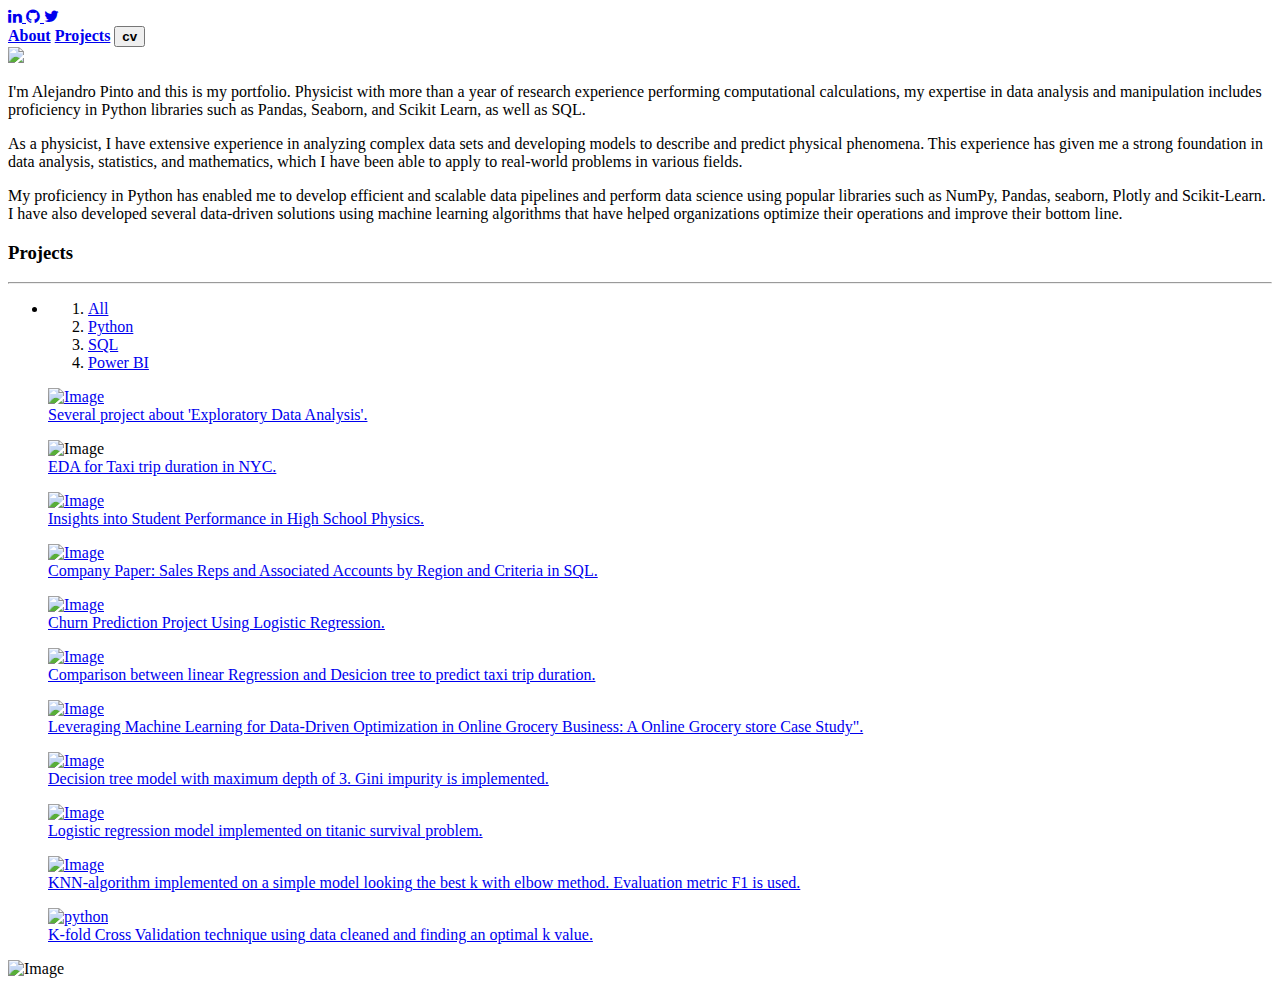
==== index.html @ 1ecbec66 "SQL project added" ====
<!DOCTYPE html>
<html>
<head>
	<title>Alejandro Pinto</title>
	<!-- css files -->
	<link rel="stylesheet" href="https://maxcdn.bootstrapcdn.com/font-awesome/4.6.3/css/font-awesome.min.css">
	<link rel="stylesheet" type="text/css" href="https://cdnjs.cloudflare.com/ajax/libs/bulma/0.3.1/css/bulma.min.css">
	<link rel="stylesheet" tybpe="text/css" href="assets/css/styles.css">

	<link rel="icon" type="image/x-icon" href="https://i.ibb.co/0nHTTFb/image103.png">
	<meta name="author" content="ALejandro Pinto">
	<meta name="viewport" content="width=device-width, initial-scale=1.0"/>

	<!-- Bootstrap -->
	<!-- <link rel="stylesheet" type="text/css"  href="assets/css/bootstrap.css"> -->
	<!-- <script type="text/javascript" src="js/modernizr.custom.js"></script> -->
</head>
	<body>
		<!-- Navbar -->
		<nav class="nav container void-background">
			<!-- This "nav-menu" is hidden on mobile -->
			<!-- Add the modifier "is-active" to display it on mobile -->
			<div class="nav-left">
				<a href="https://www.linkedin.com/in/alejandro-pinto-07a90417a/	" class="nav-item">
					<span class="icon">
						<i class="fa fa-linkedin"></i>
					</span>
				</a>
				<a href="https://github.com/AlejandroPinto5" class="nav-item">
					<span class="icon">
						<i class="fa fa-github"></i>
					</span>
				</a>
				<a href="https://twitter.com/Alejo_Pintirris" class="nav-item">
					<span class="icon">
						<i class="fa fa-twitter"></i>
					</span>
				</a>
			</div>

			<div class="nav-right nav-menu">
				<a class="nav-item" href="#about"><b>About</b></a>
				<a class="nav-item" href="#projects"><b>Projects</b></a>
					<a class="nav-item" href="cv_AP.pdf" target="_blank" download>
						<button class="download-button"><b>cv</b></button></a>
			</div>

			<!-- This "nav-toggle" hamburger menu is only visible on mobile -->
			<!-- You need JavaScript to toggle the "is-active" class on "nav-menu" -->
			<span class="nav-toggle">
				<span></span>
				<span></span>
				<span></span>
			</span>
		</nav>

		<!-- About Me -->
		<section id="about" class="section section-1">
			<!-- <div class="container"></br> -->
				<!-- <p class="intro">
								Welcome	</p>
			</div> -->
			<div class="container has-text-centered">
				<!-- Source: https://flic.kr/p/pAZBNK -->
				<img class="avatar" src="https://i.ibb.co/m0cLrhd/both-data.png">
			</div>
				<div class="cv">
				<p>I'm Alejandro Pinto and this is my portfolio. Physicist with more than a year of research experience performing
					computational calculations,  my expertise in data analysis and manipulation includes proficiency in Python libraries such as Pandas, Seaborn, and Scikit Learn, as well as SQL.
					<p> As a physicist, I have extensive experience in analyzing complex data sets and developing models to describe and predict physical phenomena. This experience has given me a strong foundation in data analysis, statistics, and mathematics, which I have been able to apply to real-world problems in various fields.</p>

					<p>My proficiency in Python has enabled me to develop efficient and scalable data pipelines and perform data science using popular libraries such as NumPy, Pandas, seaborn, Plotly and Scikit-Learn. I have also developed several data-driven solutions using machine learning algorithms that have helped organizations optimize their operations and improve their bottom line.</p>
<!-- <p> I have more than a year of experience in the area of teaching university
students and secondary education in the teaching of physics, maths and
programming.</p> -->
</div>
		</section>

		<!-- Projects -->
		<section  id="projects" class="section section-2">
			<div class="container">
				<div class="has-text-centered">
					<h3 class="title is-3"><b>Projects</b></h3>
					<hr>
				</div>
				<div id="myBtnContainer" class="categories python">
		      <ul class="cat">
		        <li>
		          <ol class="type">
		            <li><a href="#" class="btn" onclick="filterSelection('all')" class="active">All</a></li>
		            <li><a href="#" class="btn" onclick="filterSelection('python')" data-filter=".python">Python</a></li>
		            <li><a href="#" class="btn" data-filter=".sql">SQL</a></li>
		            <li><a href="#" class="btn" data-filter=".bi">Power BI</a></li>
		          </ol>
		        </li>
		      </ul>
		    </div>

				<div class="project portfolio-items">
						<!-- Project EDA -->
						<div class="portfolio-items box project-text jello-horizontal python">
							<article>
								<div>	<a href="projects/eda.html">
									<figure class="image project-figure">
										<img src="https://i.ibb.co/vJtTSFV/quatum.jpg" alt="Image" class="img-responsive" >
								<figcaption class="img-responsive" >	Several project about 'Exploratory Data Analysis'.</figcaption></a>
									</figure>
								</div>
							</article>
						</div>
					<!-- Project Netflix -->
					<div class="column">
						<div class="box project-text jello-horizontal">
							<article>
								<div>
									<figure class="image project-figure">
										<img src="https://i.ibb.co/41RzPH3/Screenshot-from-2023-05-07-09-58-36.png" alt="Image" class="img-responsive" >
									<a href="projects/taxi-proj.html"><figcaption >	EDA for Taxi trip duration in NYC.</figcaption></a>
									</figure>
								</div>
							</article>
						</div>
					</div>
					<!-- Project 2 -->
						<div class="box project-text jello-horizontal">
							<article>
								<div> <a href="projects/eucaristicschool.html">
									<figure class="image project-figure">
										<img src="https://i.ibb.co/ZT7ttQV/download.png" alt="Image" class="img-responsive" >
									<figcaption >	Insights into Student Performance in High School Physics. </figcaption></a>
									</figure>
								</div>
							</article>
						</div>
						<!-- Project sql pruche and poesy -->
							<div class="box project-text jello-horizontal">
								<article>
									<div> <a href="https://github.com/AlejandroPinto5/sql-for-data-science/blob/main/projects/company-paper.sql">
										<figure class="image project-figure">
											<img src="https://i.ibb.co/56QxMmS/Screenshot-from-2023-05-10-11-03-42.png" alt="Image" class="img-responsive" >
										<figcaption >	Company Paper: Sales Reps and Associated Accounts by Region and Criteria in SQL. </figcaption></a>
										</figure>
									</div>
								</article>
							</div>
					<!-- Project Churn -->
						<div class="box project-text jello-horizontal">
							<article>
								<div> <a href="projects/churn-pred-proj.html">
									<figure class="image project-figure">
										<img src="https://i.ibb.co/sq9ckQS/Screenshot-from-2023-04-25-10-39-29.png" alt="Image" class="img-responsive" >
									<figcaption >	Churn Prediction Project Using Logistic Regression. </figcaption></a>
									</figure>
								</div>
							</article>
						</div>
					<!-- project linear regression -->
					<!-- <div class="box project-text jello-horizontal">
						<article>
							<div><a href="https://github.com/AlejandroPinto5/linear-models/blob/main/linear_regressaion.ipynb">
								<figure class="image project-figure">
									<img src="https://i.ibb.co/BcjcQ60/Screenshot-from-2023-04-18-10-16-02.png" alt="Image" class="img-responsive" >
								<figcaption >
										Linear regression model.</figcaption></a>
								</figure>
							</div>
						</article>
					</div> -->
						<!-- project predicting taxi trip Ç -->
						<div class="box project-text jello-horizontal sql">
							<article>
					<div><a href="https://github.com/AlejandroPinto5/EDA-projects/blob/main/NYC-taxi-project/Pred_taxi_project.ipynb">
						<figure class="image project-figure">
							<img src="https://i.ibb.co/h8NbfCP/Screenshot-from-2023-05-08-13-10-20.png" alt="Image" class="img-responsive" >
						<figcaption >
							Comparison between linear Regression and Desicion tree to predict taxi trip duration.</figcaption></a>
						</figure>
					</div>
				</article>
			</div>
				<!-- project ab testing and kpi -->
				<div class="box project-text jello-horizontal sql">
					<article>
						<div><a href="projects/case-study.html">
							<figure class="image project-figure">
								<img src="https://i.ibb.co/MVjG1WF/images-1.jpg" alt="Image" class="img-responsive" >
							<figcaption >
									Leveraging Machine Learning for Data-Driven Optimization in Online Grocery Business: A Online Grocery store Case Study".</figcaption></a>
							</figure>
						</div>
					</article>
				</div>
			<!-- project decision tree implementation -->
			<div class="box project-text jello-horizontal sql">
				<article>
					<div><a href="https://github.com/AlejandroPinto5/Decision-Tree/blob/main/Desicion_Tree_Implementation.ipynb">
						<figure class="image project-figure">
							<img src="https://i.ibb.co/2FWF6MV/Screenshot-from-2023-04-28-10-51-13.png" alt="Image" class="img-responsive" >
						<figcaption >
								Decision tree model with maximum depth of 3. Gini impurity is implemented.
						</figcaption></a>
						</figure>
					</div>
				</article>

		</div>
				<!-- project linear regression -->
				<div class="box project-text jello-horizontal">
					<article>
						<div><a href="https://github.com/AlejandroPinto5/linear-models/blob/main/logistic_regression.ipynb">
							<figure class="image project-figure">
								<img src="https://i.ibb.co/9ckvnPY/Screenshot-from-2023-04-18-11-15-37.png" alt="Image" class="img-responsive" >
							<figcaption >
									Logistic regression model implemented on titanic survival problem.</figcaption></a>
							</figure>
						</div>
					</article>
				</div>
						<!-- project knn -->
						<div class="box project-text jello-horizontal">
							<article>
								<div><a href="https://github.com/AlejandroPinto5/KNN-algorithm">
									<figure class="image project-figure">
										<img src="https://i.ibb.co/VwG8PFb/Screenshot-from-2023-03-22-11-23-01.png" alt="Image" class="img-responsive" >
									<figcaption >KNN-algorithm implemented on a simple model looking the best k with elbow method. Evaluation metric F1 is used.</figcaption></a>
									</figure>
								</div>
							</article>
						</div>

					<!-- project k-fold technique -->
					<div class="box project-text jello-horizontal">
						<div class="hover-bg"> <a href="projects/eda.html">
						<article>
							<div><a href="https://github.com/AlejandroPinto5/K-fold-Cross-Validation">
								<figure class="image project-figure">
									<img src="https://i.ibb.co/M2bHnqB/Screenshot-from-2023-04-04-18-59-25.png" alt="python" class="img-responsive" >
								<figcaption >
K-fold Cross Validation technique using data cleaned and finding an optimal k value.</figcaption></a>
								</figure>
							</div>
						</article>
					</div>
				</div>
				</div>
		</section>

		<!-- Footer -->
		<section class="footer">
			<img src="https://i.ibb.co/jR7YH3p/sign.png" alt="Image">
		</section>
		<!-- SCRIPTS -->
		<script src="assets/js/controller.js"></script>
		<script src="assets/js/filter.js"></script>

	</body>
</html>
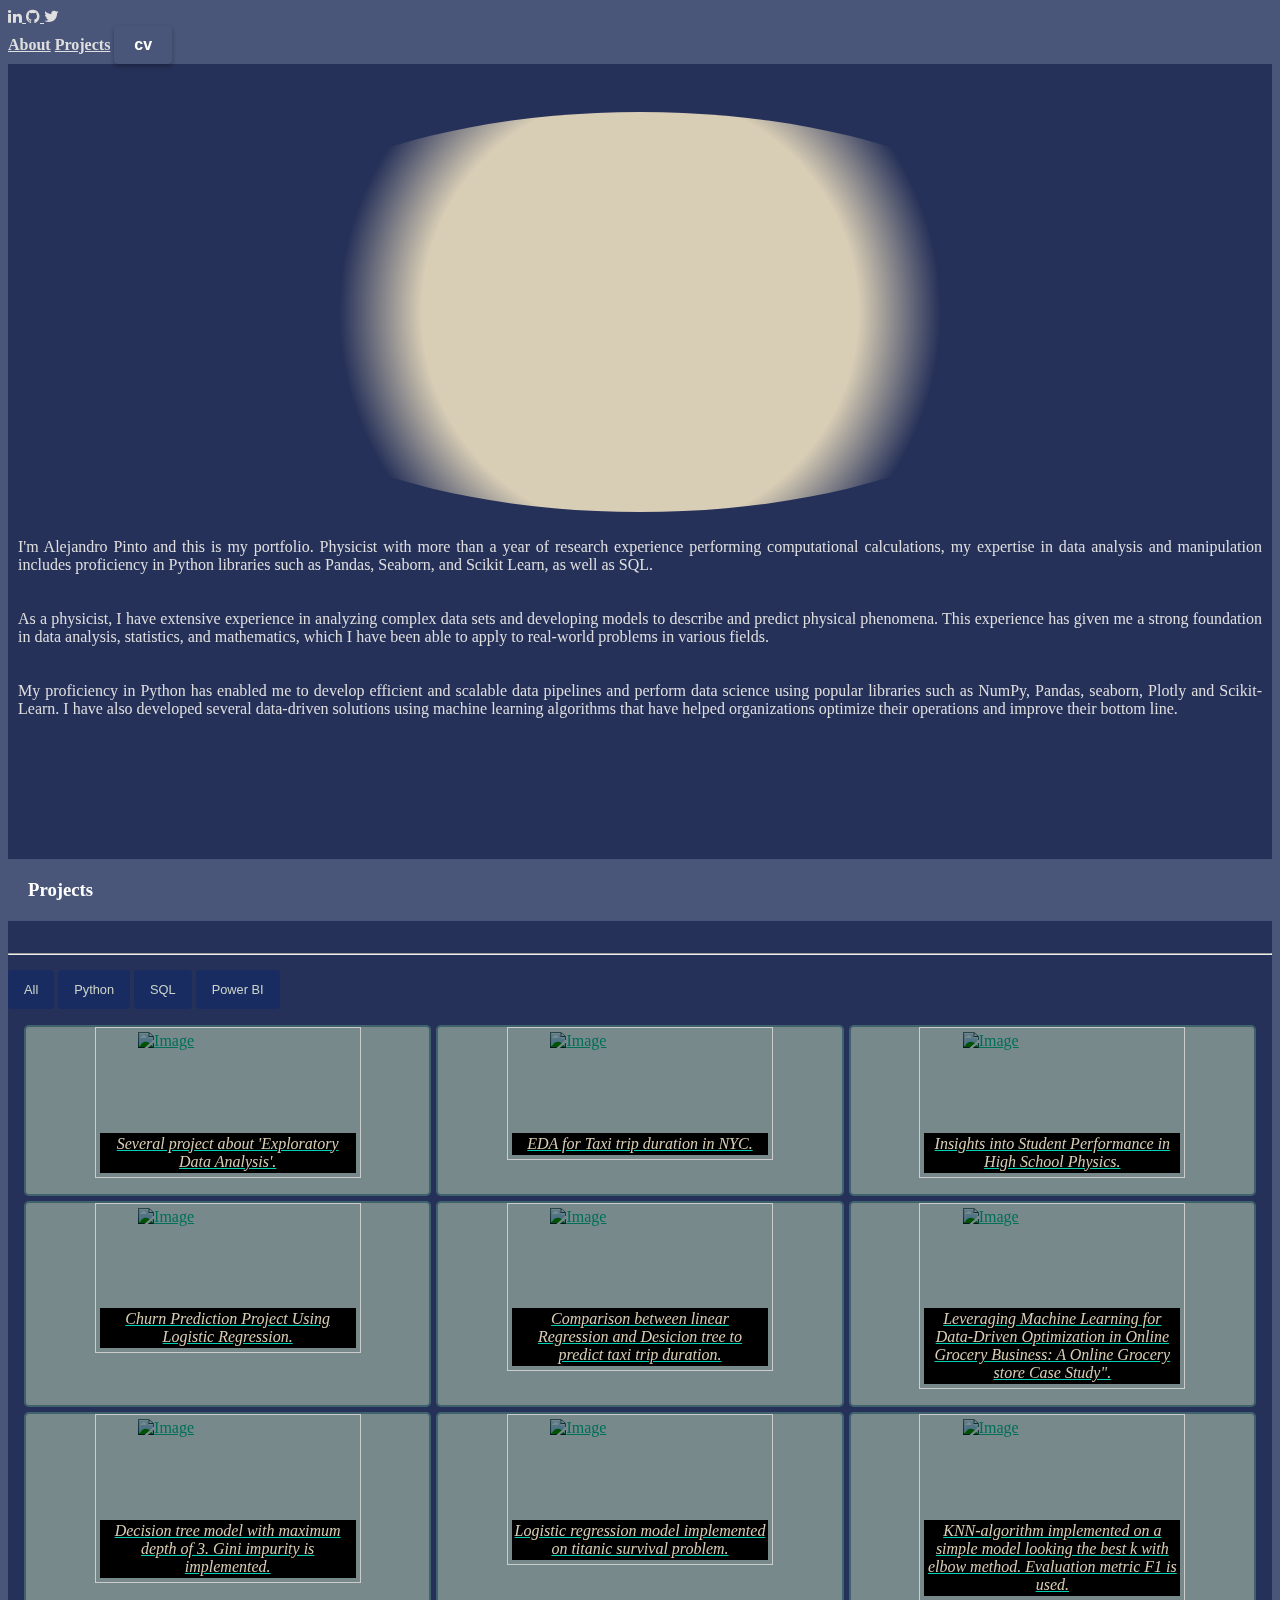
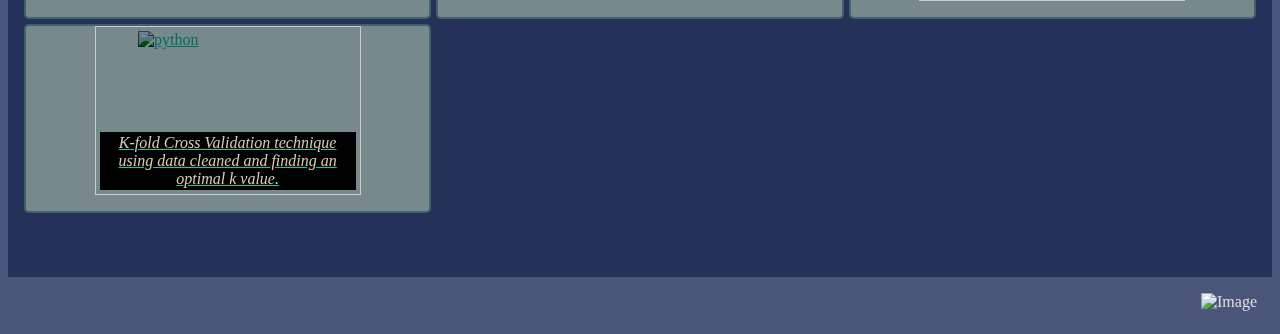
==== commit 027864f2: "Trying merge" ====
--- a/index.html
+++ b/index.html
@@ -73,7 +73,7 @@
 <!-- <p> I have more than a year of experience in the area of teaching university
 students and secondary education in the teaching of physics, maths and
 programming.</p> -->
-</div>
+				</div>
 		</section>
 
 		<!-- Projects -->
@@ -83,167 +83,149 @@
 					<h3 class="title is-3"><b>Projects</b></h3>
 					<hr>
 				</div>
-				<div id="myBtnContainer" class="categories python">
-		      <ul class="cat">
-		        <li>
-		          <ol class="type">
-		            <li><a href="#" class="btn" onclick="filterSelection('all')" class="active">All</a></li>
-		            <li><a href="#" class="btn" onclick="filterSelection('python')" data-filter=".python">Python</a></li>
-		            <li><a href="#" class="btn" data-filter=".sql">SQL</a></li>
-		            <li><a href="#" class="btn" data-filter=".bi">Power BI</a></li>
-		          </ol>
-		        </li>
-		      </ul>
-		    </div>
-
-				<div class="project portfolio-items">
-						<!-- Project EDA -->
-						<div class="portfolio-items box project-text jello-horizontal python">
-							<article>
-								<div>	<a href="projects/eda.html">
-									<figure class="image project-figure">
-										<img src="https://i.ibb.co/vJtTSFV/quatum.jpg" alt="Image" class="img-responsive" >
-								<figcaption class="img-responsive" >	Several project about 'Exploratory Data Analysis'.</figcaption></a>
-									</figure>
-								</div>
-							</article>
-						</div>
-					<!-- Project Netflix -->
-					<div class="column">
-						<div class="box project-text jello-horizontal">
-							<article>
-								<div>
-									<figure class="image project-figure">
-										<img src="https://i.ibb.co/41RzPH3/Screenshot-from-2023-05-07-09-58-36.png" alt="Image" class="img-responsive" >
-									<a href="projects/taxi-proj.html"><figcaption >	EDA for Taxi trip duration in NYC.</figcaption></a>
-									</figure>
-								</div>
-							</article>
-						</div>
+				<!-- Control buttons -->
+				<div id="sort-options">
+				  <button class="btn active" onclick="filterSelection('all')"> All</button>
+				  <button class="btn" onclick="filterSelection('python')"> Python</button>
+				  <button class="btn" onclick="filterSelection('sql')"> SQL</button>
+				  <button class="btn" onclick="filterSelection('powerbi')"> Power BI</button>
+				  <!-- <button class="btn" onclick="filterSelection('color')"> Colors</button> -->
+				</div>
+
+				<div class="filter-sections">
+					<!-- Project EDA -->
+					<div class="box jello-horizontal filterItems sql">
+						<article>
+							<a href="projects/eda.html">
+								<figure class="image project-figure">
+									<img src="https://i.ibb.co/vJtTSFV/quatum.jpg" alt="Image" class="img-responsive" >
+									<figcaption class="img-responsive" >	Several project about 'Exploratory Data Analysis'.
+									</figcaption>
+								</figure>
+							</a>
+						</article>
+					</div>
+					<!-- Project eda taxi trip -->
+					<div class="box project-text jello-horizontal filterItems python">
+						<article>
+							<a href="projects/taxi-proj.html">
+								<figure class="image project-figure">
+									<img src="https://i.ibb.co/41RzPH3/Screenshot-from-2023-05-07-09-58-36.png" alt="Image" class="img-responsive" >
+									<figcaption >	EDA for Taxi trip duration in NYC.
+									</figcaption>
+								</figure>
+							</a>
+						</article>
 					</div>
 					<!-- Project 2 -->
-						<div class="box project-text jello-horizontal">
-							<article>
-								<div> <a href="projects/eucaristicschool.html">
-									<figure class="image project-figure">
-										<img src="https://i.ibb.co/ZT7ttQV/download.png" alt="Image" class="img-responsive" >
-									<figcaption >	Insights into Student Performance in High School Physics. </figcaption></a>
-									</figure>
-								</div>
-							</article>
-						</div>
-						<!-- Project sql pruche and poesy -->
-							<div class="box project-text jello-horizontal">
-								<article>
-									<div> <a href="https://github.com/AlejandroPinto5/sql-for-data-science/blob/main/projects/company-paper.sql">
-										<figure class="image project-figure">
-											<img src="https://i.ibb.co/56QxMmS/Screenshot-from-2023-05-10-11-03-42.png" alt="Image" class="img-responsive" >
-										<figcaption >	Company Paper: Sales Reps and Associated Accounts by Region and Criteria in SQL. </figcaption></a>
-										</figure>
-									</div>
-								</article>
-							</div>
+					<div class="box jello-horizontal filterItems python">
+						<article>
+							<a href="projects/eucaristicschool.html">
+								<figure class="image project-figure">
+									<img src="https://i.ibb.co/ZT7ttQV/download.png" alt="Image" class="img-responsive" >
+									<figcaption >	Insights into Student Performance in High School Physics.
+									</figcaption>
+								</figure>
+							</a>
+						</article>
+					</div>
 					<!-- Project Churn -->
-						<div class="box project-text jello-horizontal">
-							<article>
-								<div> <a href="projects/churn-pred-proj.html">
-									<figure class="image project-figure">
-										<img src="https://i.ibb.co/sq9ckQS/Screenshot-from-2023-04-25-10-39-29.png" alt="Image" class="img-responsive" >
-									<figcaption >	Churn Prediction Project Using Logistic Regression. </figcaption></a>
-									</figure>
-								</div>
-							</article>
-						</div>
+					<div class="box jello-horizontal filterItems python">
+						<article>
+							<a href="projects/churn-pred-proj.html">
+								<figure class="image project-figure">
+									<img src="https://i.ibb.co/sq9ckQS/Screenshot-from-2023-04-25-10-39-29.png" alt="Image" class="img-responsive" >
+									<figcaption >	Churn Prediction Project Using Logistic Regression. </figcaption>
+								</figure>
+							</a>
+						</article>
+					</div>
 					<!-- project linear regression -->
-					<!-- <div class="box project-text jello-horizontal">
-						<article>
-							<div><a href="https://github.com/AlejandroPinto5/linear-models/blob/main/linear_regressaion.ipynb">
+					<!-- <div class="box jello-horizontal filterItems python">
+						<article>
+							<a href="https://github.com/AlejandroPinto5/linear-models/blob/main/linear_regressaion.ipynb">
 								<figure class="image project-figure">
 									<img src="https://i.ibb.co/BcjcQ60/Screenshot-from-2023-04-18-10-16-02.png" alt="Image" class="img-responsive" >
-								<figcaption >
-										Linear regression model.</figcaption></a>
-								</figure>
-							</div>
+									<figcaption>Linear regression model.
+									</figcaption>
+								</figure>
+							</a>
 						</article>
 					</div> -->
-						<!-- project predicting taxi trip Ç -->
-						<div class="box project-text jello-horizontal sql">
-							<article>
-					<div><a href="https://github.com/AlejandroPinto5/EDA-projects/blob/main/NYC-taxi-project/Pred_taxi_project.ipynb">
-						<figure class="image project-figure">
-							<img src="https://i.ibb.co/h8NbfCP/Screenshot-from-2023-05-08-13-10-20.png" alt="Image" class="img-responsive" >
-						<figcaption >
-							Comparison between linear Regression and Desicion tree to predict taxi trip duration.</figcaption></a>
-						</figure>
-					</div>
-				</article>
-			</div>
-				<!-- project ab testing and kpi -->
-				<div class="box project-text jello-horizontal sql">
-					<article>
-						<div><a href="projects/case-study.html">
-							<figure class="image project-figure">
-								<img src="https://i.ibb.co/MVjG1WF/images-1.jpg" alt="Image" class="img-responsive" >
-							<figcaption >
-									Leveraging Machine Learning for Data-Driven Optimization in Online Grocery Business: A Online Grocery store Case Study".</figcaption></a>
-							</figure>
-						</div>
-					</article>
-				</div>
+					<!-- project predicting taxi trip Ç -->
+					<div class="box jello-horizontal filterItems python">
+						<article>
+							<a href="https://github.com/AlejandroPinto5/EDA-projects/blob/main/NYC-taxi-project/Pred_taxi_project.ipynb">
+								<figure class="image project-figure">
+									<img src="https://i.ibb.co/h8NbfCP/Screenshot-from-2023-05-08-13-10-20.png" alt="Image" class="img-responsive" >
+									<figcaption>Comparison between linear Regression and Desicion tree to predict taxi trip duration.
+									</figcaption>
+								</figure>
+							</a>
+						</article>
+					</div>
+					<!-- project ab testing and kpi -->
+					<div class=" box jello-horizontal filterItems python">
+						<article>
+							<a href="projects/case-study.html">
+								<figure class="image project-figure">
+									<img src="https://i.ibb.co/MVjG1WF/images-1.jpg" alt="Image" class="img-responsive" >
+									<figcaption>Leveraging Machine Learning for Data-Driven Optimization in Online Grocery Business: A Online Grocery store Case Study".
+									</figcaption>
+								</figure>
+							</a>
+						</article>
+					</div>
 			<!-- project decision tree implementation -->
-			<div class="box project-text jello-horizontal sql">
-				<article>
-					<div><a href="https://github.com/AlejandroPinto5/Decision-Tree/blob/main/Desicion_Tree_Implementation.ipynb">
+			<div class="box jello-horizontal filterItems python">
+				<article>
+					<a href="https://github.com/AlejandroPinto5/Decision-Tree/blob/main/Desicion_Tree_Implementation.ipynb">
 						<figure class="image project-figure">
 							<img src="https://i.ibb.co/2FWF6MV/Screenshot-from-2023-04-28-10-51-13.png" alt="Image" class="img-responsive" >
-						<figcaption >
-								Decision tree model with maximum depth of 3. Gini impurity is implemented.
-						</figcaption></a>
-						</figure>
-					</div>
-				</article>
-
+							<figcaption>Decision tree model with maximum depth of 3. Gini impurity is implemented.
+							</figcaption>
+						</figure>
+					</a>
+				</article>
+			</div>
+			<!-- project linear regression -->
+			<div class="box jello-horizontal filterItems python">
+				<article>
+					<a href="https://github.com/AlejandroPinto5/linear-models/blob/main/logistic_regression.ipynb">
+						<figure class="image project-figure">
+							<img src="https://i.ibb.co/9ckvnPY/Screenshot-from-2023-04-18-11-15-37.png" alt="Image" class="img-responsive" >
+							<figcaption>Logistic regression model implemented on titanic survival problem.
+							</figcaption>
+						</figure>
+					</a>
+				</article>
+			</div>
+			<!-- project knn -->
+			<div class="box jello-horizontal filterItems python">
+				<article>
+					<a href="https://github.com/AlejandroPinto5/KNN-algorithm">
+						<figure class="image project-figure">
+							<img src="https://i.ibb.co/VwG8PFb/Screenshot-from-2023-03-22-11-23-01.png" alt="Image" class="img-responsive" >
+							<figcaption >KNN-algorithm implemented on a simple model looking the best k with elbow method. Evaluation metric F1 is used.
+							</figcaption>
+						</figure>
+					</a>
+				</article>
+			</div>
+			<!-- project k-fold technique -->
+			<div class="box jello-horizontal filterItems powerbi">
+				<article>
+					<a href="https://github.com/AlejandroPinto5/K-fold-Cross-Validation">
+						<figure class="image project-figure">
+							<img src="https://i.ibb.co/M2bHnqB/Screenshot-from-2023-04-04-18-59-25.png" alt="python" class="img-responsive" >
+							<figcaption> K-fold Cross Validation technique using data cleaned and finding an optimal k value.
+							</figcaption>
+						</figure>
+					</a>
+				</article>
+			</div>
 		</div>
-				<!-- project linear regression -->
-				<div class="box project-text jello-horizontal">
-					<article>
-						<div><a href="https://github.com/AlejandroPinto5/linear-models/blob/main/logistic_regression.ipynb">
-							<figure class="image project-figure">
-								<img src="https://i.ibb.co/9ckvnPY/Screenshot-from-2023-04-18-11-15-37.png" alt="Image" class="img-responsive" >
-							<figcaption >
-									Logistic regression model implemented on titanic survival problem.</figcaption></a>
-							</figure>
-						</div>
-					</article>
-				</div>
-						<!-- project knn -->
-						<div class="box project-text jello-horizontal">
-							<article>
-								<div><a href="https://github.com/AlejandroPinto5/KNN-algorithm">
-									<figure class="image project-figure">
-										<img src="https://i.ibb.co/VwG8PFb/Screenshot-from-2023-03-22-11-23-01.png" alt="Image" class="img-responsive" >
-									<figcaption >KNN-algorithm implemented on a simple model looking the best k with elbow method. Evaluation metric F1 is used.</figcaption></a>
-									</figure>
-								</div>
-							</article>
-						</div>
-
-					<!-- project k-fold technique -->
-					<div class="box project-text jello-horizontal">
-						<div class="hover-bg"> <a href="projects/eda.html">
-						<article>
-							<div><a href="https://github.com/AlejandroPinto5/K-fold-Cross-Validation">
-								<figure class="image project-figure">
-									<img src="https://i.ibb.co/M2bHnqB/Screenshot-from-2023-04-04-18-59-25.png" alt="python" class="img-responsive" >
-								<figcaption >
-K-fold Cross Validation technique using data cleaned and finding an optimal k value.</figcaption></a>
-								</figure>
-							</div>
-						</article>
-					</div>
-				</div>
-				</div>
-		</section>
+	</section>
 
 		<!-- Footer -->
 		<section class="footer">
--- a/assets/css/styles.css
+++ b/assets/css/styles.css
@@ -0,0 +1,568 @@
+/* global variables */
+:root {
+	--primary-clr: #495579;
+}
+/* call variable example h1{
+	color: var(--primary-clr)
+} */
+
+html, body{
+	font-size:16px;
+	color: #dfdfdf;
+	background-color: #495579;
+}
+h1{
+	color: black;
+	text-align: center;
+	padding: 40px;
+	font-weight: bold;
+	text-transform: uppercase;
+}
+h2{
+	color: black;
+padding: 20px;
+font-weight: bold;
+text-transform: uppercase;
+}
+/* li{
+	color: black;
+} */
+h3{
+	color: black;
+padding: 20px;
+}
+h4 {
+	color: #666;
+	font-size: 20px;
+}
+a {
+  color: #00d1b2;
+}
+
+a:hover {
+  color: #00d1b2;
+}
+p{
+	text-align: justify;
+	padding: 10px;
+}
+
+div img{
+	display: block;
+	object-fit: contain;
+	margin: auto;
+	max-height: 70%;
+	max-width: 70%;
+}
+
+ul{
+	list-style: circle;
+}
+
+ul li::before{
+	color: black;
+}
+
+main-rp{
+	padding: 0px 10px;
+	display: grid;
+	grid-template-columns: auto auto auto;
+	grid-template-rows: auto auto auto;
+	column-gap: 15px;
+	row-gap: 0;
+	align-content: space-evenly;
+}
+
+.index{
+	overflow-y: auto;
+	position: sticky;
+	top: 0;
+	border-collapse: collapse;
+	background: rgb(38,49,89);
+	height: auto;
+	border: 2px solid rgb(0,49,89);
+	grid-column: 1/2;
+}
+.avatar-index{
+	height: 300px;
+	border-radius: 50%;
+	background: radial-gradient(circle,  rgba(216,205,181,1) 30%, rgba(38,49,89,1) 57%);
+}
+
+.rp{
+	grid-column: span 2;
+	grid-row: span 2;
+}
+
+/* figures */
+
+figure {
+  border: 1px #cccccc solid;
+  padding: 4px;
+  margin: auto;
+	height: 80%;
+}
+
+figure img{
+	width: 70%;
+	aspect-ratio: 16/9;
+	object-fit: contain;
+	mix-blend-mode: color-burn;
+}
+
+figcaption {
+  background-color: black;
+  color: rgba(216,205,181,1);
+  font-style: italic;
+  padding: 2px;
+	text-align: center;
+}
+
+/* cv section */
+
+.cv{
+	display: contents;
+	text-align: center;
+	padding: 2px;
+}
+
+
+.nav-list {
+  background-color: rgb(38,49,89);
+  /* border: 1px solid #ccc; */
+  padding: 10px;
+	grid-column: 1/2;
+	overflow-y: auto
+	max-height: calc(100vh - 50px); /* Set the maximum height of the table of contents */
+}
+
+.nav-list ul {
+  list-style: none;
+  margin: 0;
+  padding: 0;
+}
+
+.nav-list li {
+  margin: 0;
+  padding: 0;
+}
+
+.nav-list a {
+  text-decoration: none;
+	color: rgba(216,205,181,1);
+}
+
+.nav-list a:hover {
+  text-decoration: underline;
+}
+
+.nav-list ul ul {
+  margin-left: 10px;
+}
+
+.nav-list li:before {
+  content: "• ";
+  font-size: 18px;
+  line-height: 1;
+  margin-right: 5px;
+	color: rgba(216,205,181,1);
+}
+
+
+section{
+	padding-top: 3rem;
+	padding-bottom: 3rem;
+}
+
+.section-1 {
+	background: rgb(38,49,89);
+/* background: radial-gradient(circle,  rgba(216,205,181,1) 10%, rgba(38,49,89,1) 35%); */
+}
+
+.section-2 {
+	background-color: rgb(38,49,89);
+}
+
+.section-3 {
+	background-color: #0E282E;
+}
+
+.section-4 {
+	background-color: #063647;
+	padding: 0.2rem;
+}
+
+a.nav-item {
+	color: #dfdfdf;
+}
+
+a.nav-item:hover {
+	color: #fff;
+}
+
+.avatar{
+	height:400px;
+	border-radius: 50%;
+	background: radial-gradient(circle,  rgba(216,205,181,1) 45%, rgba(38,49,89,1) 62%);
+	animation:blur-in-expand 1.5s linear both} @keyframes blur-in-expand{0%{transform:scale(0);filter:blur(12px);opacity:0}100%{transform:scale(1);filter:blur(0);opacity:1}
+}
+/* .avatar:hover  {
+animation:rotate-center 0.4s} @keyframes rotate-center{0%{transform:rotate(0)}100%{transform:rotate(360deg)}
+} */
+/* ----------------------------------------------
+  Generated by AnimatiSS
+  Licensed under FreeBSD License
+  URL: https://xsgames.co/animatiss
+  Twitter: @xsgames_
+---------------------------------------------- */
+
+.blur-in-expand{}
+
+.intro-description{
+	padding-top: 1rem;
+}
+
+.social-container img{
+	max-width:100%;
+	max-height:175px;
+	margin-bottom:15px;
+}
+
+/* projects */
+
+.title{
+	background: #495579;
+}
+.project{
+	display: grid;
+	grid-template-columns: auto auto auto;
+	/* overflow: hidden; */
+}
+
+/* ----------------------------------------------
+	Generated by AnimatiSS
+	Licensed under FreeBSD License
+	URL: https://xsgames.co/animatiss
+	Twitter: @xsgames_
+---------------------------------------------- */
+
+.jello-horizontal:hover {animation:jello-horizontal .9s linear both} @keyframes jello-horizontal{0%{transform:scale3d(1,1,1)}30%{transform:scale3d(1.25,.75,1)}40%{transform:scale3d(.75,1.25,1)}50%{transform:scale3d(1.15,.85,1)}65%{transform:scale3d(.95,1.05,1)}75%{transform:scale3d(1.05,.95,1)}100%{transform:scale3d(1,1,1)}}
+
+
+.project-figure {
+	margin: 0 auto 1rem auto;
+	max-height: 256px;
+	max-width: 256px;
+}
+
+.box {
+	background-color: #77898B;
+	border: 2px solid rgba(7, 59, 79, 0.5);
+}
+
+.title {
+	color: #fff;
+	text-align: left;
+	margin-bottom: 2rem;
+}
+
+.intro {
+	text-align: center;
+	width: 80%;
+	margin: 0 auto;
+}
+.footer{
+	padding: 15px;
+	background: transparent;
+	text-align: right;
+}
+.footer img{
+	max-height: 40px;
+}
+
+.void-background {
+	background-color: transparent;
+}
+
+/* download buttom */
+
+.download-button {
+    background-color:  #495579;
+    border: none;
+    color: #fff;
+    padding: 10px 20px;
+    text-align: center;
+    text-decoration: none;
+    display: inline-block;
+    font-size: 16px;
+    cursor: pointer;
+    border-radius: 4px;
+    box-shadow: 0 2px 4px rgba(0, 0, 0, 0.3);
+		animation:blur-in-expand 0.4s linear both}
+		@keyframes blur-in-expand{0%{transform:scale(0);filter:blur(12px);opacity:0}
+		100%{transform:scale(1);filter:blur(0);opacity:1}
+		}
+
+  .download-button:hover {
+		animation:blur-out-expand 0.4s linear both} @keyframes blur-out-expand{0%{transform:scale(1);filter:blur(.01px);} 100%{transform:scale(2);filter:blur(12px);opacity:0}
+    background-color:  #2980b9;
+  }
+
+  .download-button:active {
+    background-color: #1c6ea4;
+  }
+
+/* scrollbar */
+
+.scroll-container {
+	height: 200px;
+	overflow-y: scroll;
+}
+
+::-webkit-scrollbar {
+	width: 10px;
+}
+
+::-webkit-scrollbar-track {
+	background: #f1f1f1;
+}
+
+::-webkit-scrollbar-thumb {
+	background: #888;
+	border-radius: 2.5px;
+}
+
+::-webkit-scrollbar-thumb:hover {
+	background: #555;
+}
+
+
+/* canva */
+
+.canva{
+	width: auto;
+	height: 500px;
+	box-shadow: 0 2px 8px 0 rgba(63,69,81,0.16);
+	overflow: hidden;
+	border-radius: 8px;
+	will-change: transform;
+	border: 1px #cccccc solid;
+	padding: 4px;
+	margin: auto;
+	text-align: center;
+}
+
+.canva iframe{
+	display: 	block;
+	position: relative;
+	width: 70%;
+	height: 95%;
+	top: 0;
+	border: none;
+	padding: 0;
+	margin: 0 auto;
+	text-align: center;
+}
+.canva li{
+	  background-color: black;
+	  color: rgba(216,205,181,1);
+	  font-style: italic;
+	  padding: 2px;
+		text-align: center;
+}
+
+
+/* for code listing */
+
+pre{
+    counter-reset: line;
+}
+code{
+    counter-increment: line;
+}
+code:before{
+    content: counter(line);
+}
+
+code:before{
+    -webkit-user-select: none;
+}
+
+	/* filter */
+	.filter-sections {
+		padding: 1rem;
+		display: grid;
+		grid-template-columns: repeat(3, auto);
+		grid-gap: 5px;
+	}
+
+	.filterItems {
+		/* background-color: #222f3e; */
+		border-radius: 5px;
+		display: none;
+		overflow: hidden;
+		/* height: 150px; */
+	}
+
+	.filterItems > img{
+		width: 100%;
+	}
+
+	.show {
+		display: block;
+		animation: 350ms showing linear;
+	}
+
+	#sort-options{
+		margin-top: 15px;
+	}
+
+	.btn {
+		border: none;
+		padding: 12px 16px;
+		background-color: #182C61;
+		cursor: pointer;
+		color: #CAD3C8;
+		font-size: 0.8rem;
+		font-family: sans-serif;
+		border-radius: 4px;
+		transition: 350ms;
+	}
+
+	.btn:hover {
+		color: #CAD3C8;
+		background-color: #8395a7;
+	}
+
+	.btn:focus{
+		outline: none;
+		background-color: #3B3B98;
+		color: white;
+		font-weight: bold;
+	}
+
+	.btn:active {
+		background-color: #5f27cd;
+		color: white;
+	}
+
+	@keyframes showing{
+		from{
+			opacity: 0;
+		}to{
+			opacity: 1;
+		}
+	}
+
+
+
+
+
+
+
+
+
+
+
+
+
+
+/* .show{
+	display: block;
+
+}
+.btn{
+	cursor: pointer;
+}
+.btn:hover {
+  background-color: #ddd;
+}
+
+.btn.active {
+  background-color: #666;
+  color: white;
+}
+.column{
+	float: left;
+	display: none;
+} */
+/* test section */
+
+.categories {
+	padding-bottom: 30px;
+}
+ul.cat li {
+	display: inline-block;
+}
+ol.type li {
+	display: inline-block;
+	margin-left: 20px;
+}
+ol.type li a {
+	color: #888;
+}
+ol.type li a.active {
+	color: #71bd46;
+	border-bottom: 1px solid #b8dea2;
+	padding-bottom: 8px;
+}
+ol.type li a:hover {
+	color: #71bd46;
+	border-bottom: 1px solid #b8dea2;
+	padding-bottom: 8px;
+}
+.img-responsive,
+.thumbnail > img,
+.thumbnail a > img,
+.carousel-inner > .item > img,
+.carousel-inner > .item > a > img {
+  display: block;
+  max-width: 100%;
+  height: auto;
+}
+img {
+  vertical-align: middle;
+}
+
+/* cellphone */
+
+@media only screen and (max-width: 768px) {
+	.nav-menu {
+		background-color: #063647;
+	}
+body{
+	padding: 1%;
+}
+	.nav-toggle:hover {
+		background-color: transparent;
+	}
+
+	.nav-toggle span {
+		background-color: #dfdfdf;
+	}
+
+	.nav-toggle span:hover {
+		background-color: #fff;
+	}
+
+	.nav-list {
+    overflow: auto;
+  }
+
+  .nav-list ul {
+    display: inline-block;
+    margin-left: -20px;
+  }
+
+  .nav-list li {
+    display: block;
+    margin-left: 20px;
+  }
+
+  .nav-list li:before {
+    content: none;
+  }
+
+}
+
+/* For navegation list of titles and subtitles */
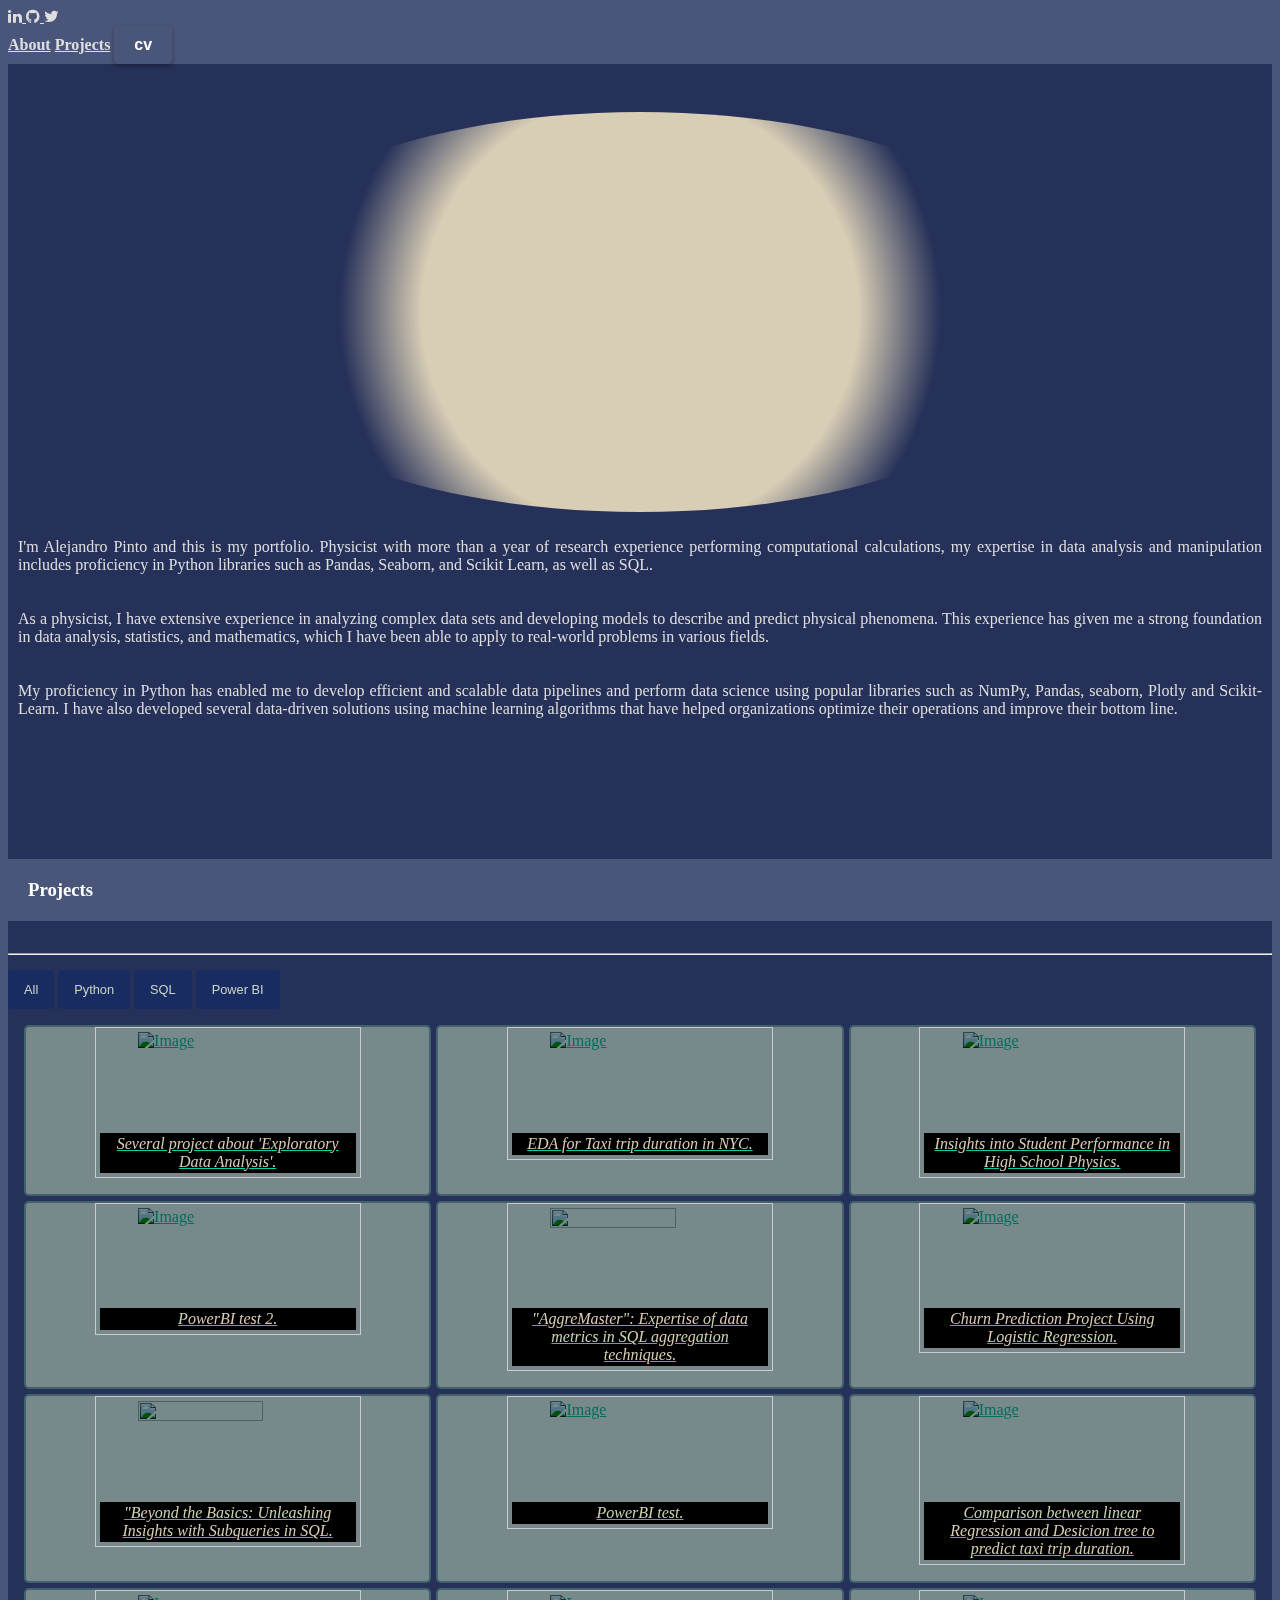
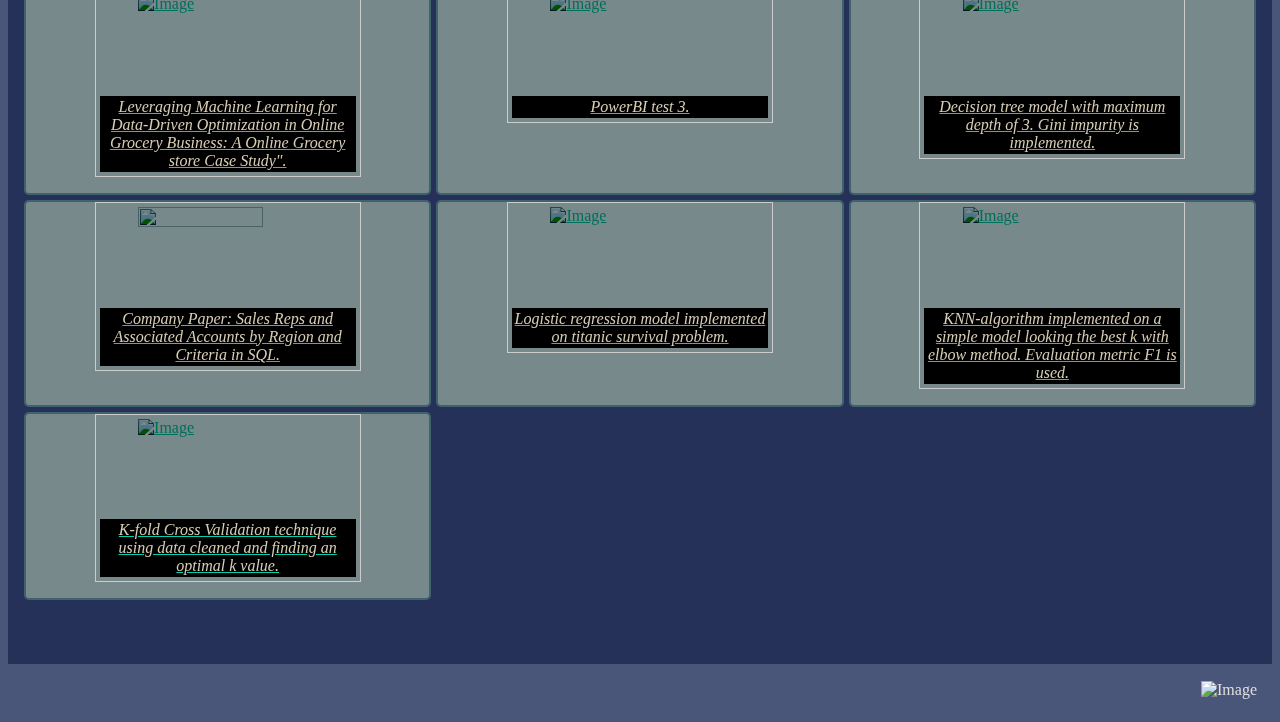
==== commit 6e61719e: "power BI added" ====
--- a/index.html
+++ b/index.html
@@ -94,7 +94,7 @@
 
 				<div class="filter-sections">
 					<!-- Project EDA -->
-					<div class="box jello-horizontal filterItems sql">
+					<div class="box jello-horizontal filterItems python">
 						<article>
 							<a href="projects/eda.html">
 								<figure class="image project-figure">
@@ -129,6 +129,30 @@
 							</a>
 						</article>
 					</div>
+										<!-- Powerbi test2-->
+					<div class="box jello-horizontal filterItems powerbi">
+						<article>
+							<a href="projects/powerbi-test2.html">
+								<figure class="image project-figure">
+									<img src="https://i.ibb.co/fX2kdzs/Power-Bi-Access-Data-Base-Engine-error-886x590.webp" alt="Image" class="img-responsive" >
+									<figcaption >	PowerBI test 2.
+									</figcaption>
+								</figure>
+							</a>
+						</article>
+					</div>
+					<!-- SQL Agrregation project -->
+					<div class="box jello-horizontal filterItems sql">
+						<article>
+							<a href="https://github.com/AlejandroPinto5/sql-for-data-science/blob/main/projects/aggreg-project.sql">
+								<figure class="image project-figure">
+									<img src="https://i.ibb.co/GndKddb/Screenshot-from-2023-05-16-09-25-24.png" alt="" class="img-responsive">
+									<figcaption>"AggreMaster": Expertise of data metrics in SQL aggregation techniques.
+									</figcaption>
+								</figure>
+							</a>
+						</article>
+					</div>
 					<!-- Project Churn -->
 					<div class="box jello-horizontal filterItems python">
 						<article>
@@ -136,6 +160,30 @@
 								<figure class="image project-figure">
 									<img src="https://i.ibb.co/sq9ckQS/Screenshot-from-2023-04-25-10-39-29.png" alt="Image" class="img-responsive" >
 									<figcaption >	Churn Prediction Project Using Logistic Regression. </figcaption>
+								</figure>
+							</a>
+						</article>
+					</div>
+					<!-- SQL subqueries project -->
+					<div class="box jello-horizontal filterItems sql">
+						<article>
+							<a href="https://github.com/AlejandroPinto5/sql-for-data-science/blob/main/projects/subqueriers.sql">
+								<figure class="image project-figure">
+									<img src="https://i.ibb.co/GndKddb/Screenshot-from-2023-05-16-09-25-24.png" alt="" class="img-responsive">
+									<figcaption>"Beyond the Basics: Unleashing Insights with Subqueries in SQL.
+									</figcaption>
+								</figure>
+							</a>
+						</article>
+					</div>
+					<!-- Powerbi test-->
+					<div class="box jello-horizontal filterItems powerbi">
+						<article>
+							<a href="projects/powerbi-test.html">
+								<figure class="image project-figure">
+									<img src="https://i.ibb.co/fX2kdzs/Power-Bi-Access-Data-Base-Engine-error-886x590.webp" alt="Image" class="img-responsive" >
+									<figcaption >	PowerBI test.
+									</figcaption>
 								</figure>
 							</a>
 						</article>
@@ -176,6 +224,18 @@
 							</a>
 						</article>
 					</div>
+					<!-- Powerbi test3-->
+					<div class="box jello-horizontal filterItems powerbi">
+						<article>
+							<a href="projects/powerbi-test3.html">
+								<figure class="image project-figure">
+									<img src="https://i.ibb.co/fX2kdzs/Power-Bi-Access-Data-Base-Engine-error-886x590.webp" alt="Image" class="img-responsive" >
+									<figcaption >	PowerBI test 3.
+									</figcaption>
+								</figure>
+							</a>
+						</article>
+					</div>
 			<!-- project decision tree implementation -->
 			<div class="box jello-horizontal filterItems python">
 				<article>
@@ -188,6 +248,18 @@
 					</a>
 				</article>
 			</div>
+			<!-- SQL Agrregation project -->
+			<div class="box jello-horizontal filterItems sql">
+				<article>
+					<a href="https://github.com/AlejandroPinto5/sql-for-data-science/blob/main/projects/company-paper.sql">
+						<figure class="image project-figure">
+							<img src="https://i.ibb.co/56QxMmS/Screenshot-from-2023-05-10-11-03-42.png" alt="" class="img-responsive">
+							<figcaption>Company Paper: Sales Reps and Associated Accounts by Region and Criteria in SQL.
+							</figcaption>
+						</figure>
+					</a>
+				</article>
+			</div>
 			<!-- project linear regression -->
 			<div class="box jello-horizontal filterItems python">
 				<article>
@@ -213,17 +285,18 @@
 				</article>
 			</div>
 			<!-- project k-fold technique -->
-			<div class="box jello-horizontal filterItems powerbi">
+			<div class="box jello-horizontal filterItems python">
 				<article>
 					<a href="https://github.com/AlejandroPinto5/K-fold-Cross-Validation">
 						<figure class="image project-figure">
-							<img src="https://i.ibb.co/M2bHnqB/Screenshot-from-2023-04-04-18-59-25.png" alt="python" class="img-responsive" >
+							<img src="https://i.ibb.co/M2bHnqB/Screenshot-from-2023-04-04-18-59-25.png" alt="Image" class="img-responsive" >
 							<figcaption> K-fold Cross Validation technique using data cleaned and finding an optimal k value.
 							</figcaption>
 						</figure>
 					</a>
 				</article>
 			</div>
+
 		</div>
 	</section>
 
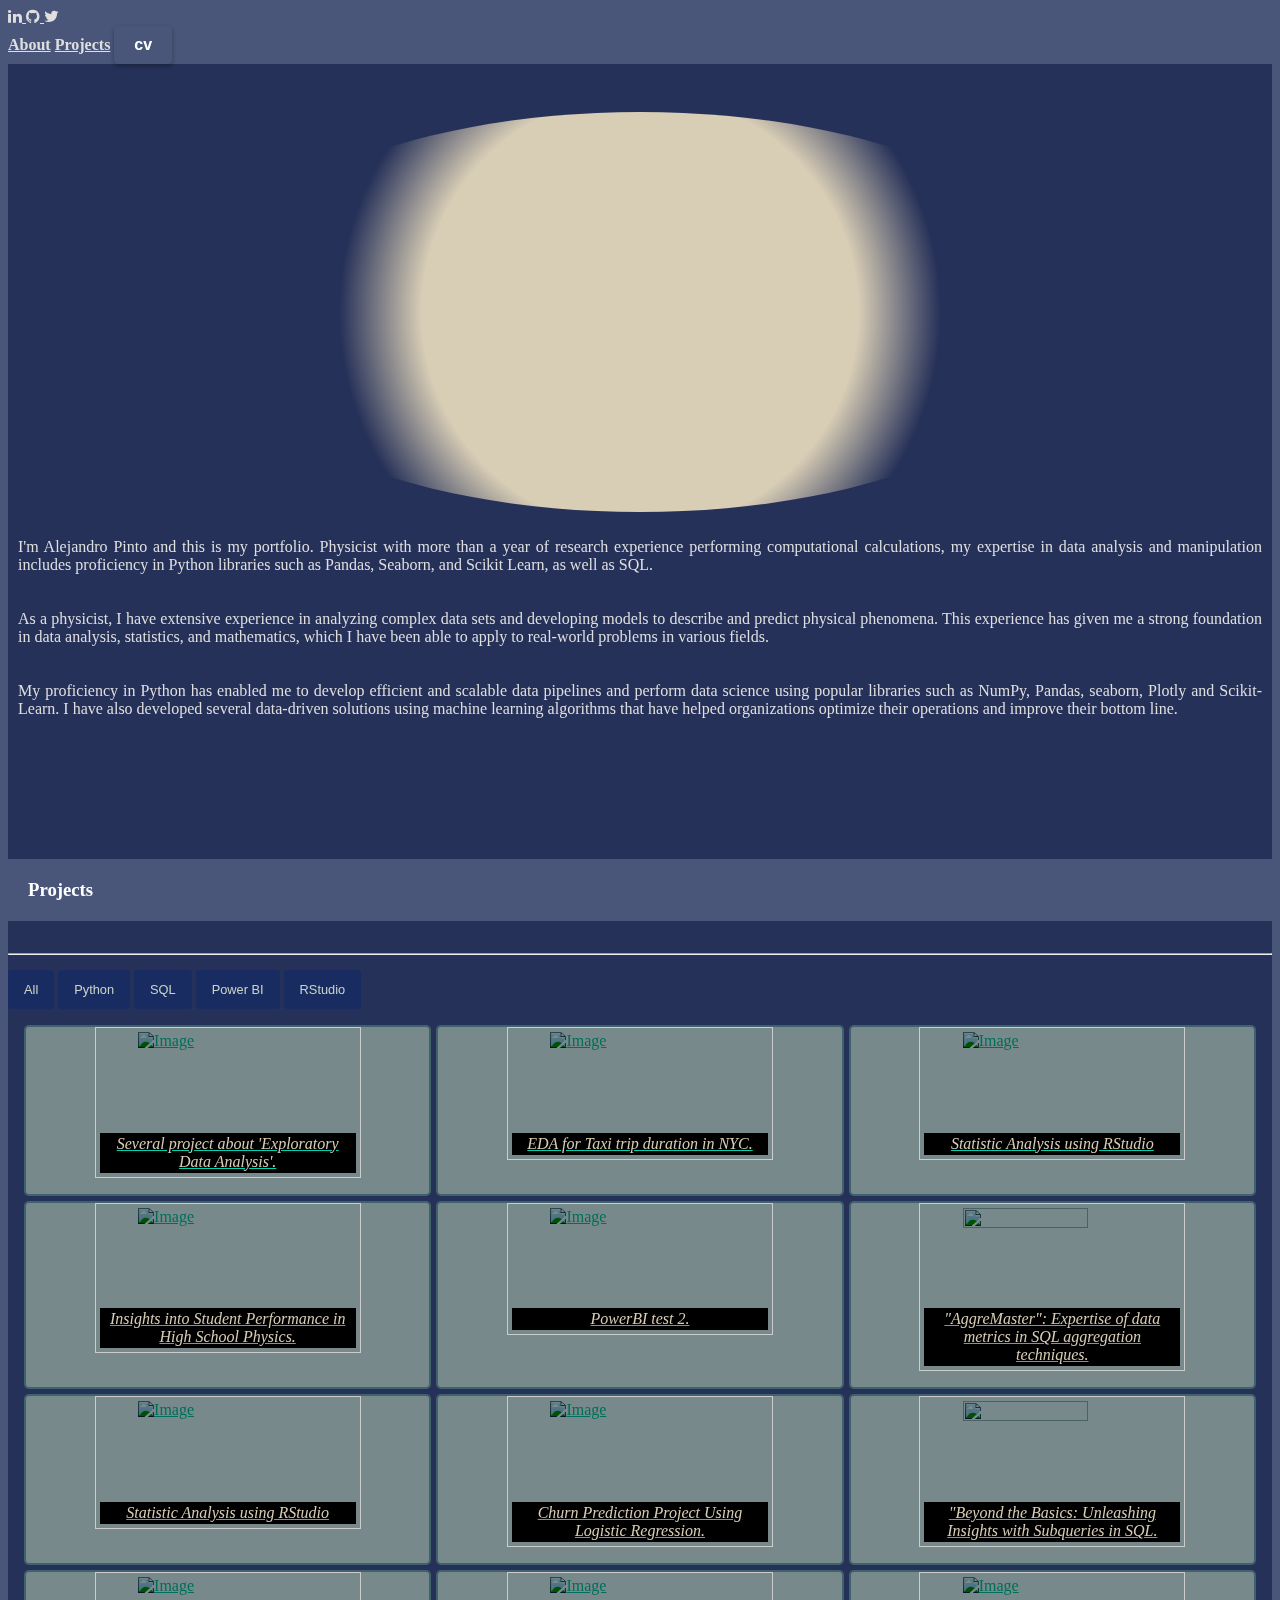
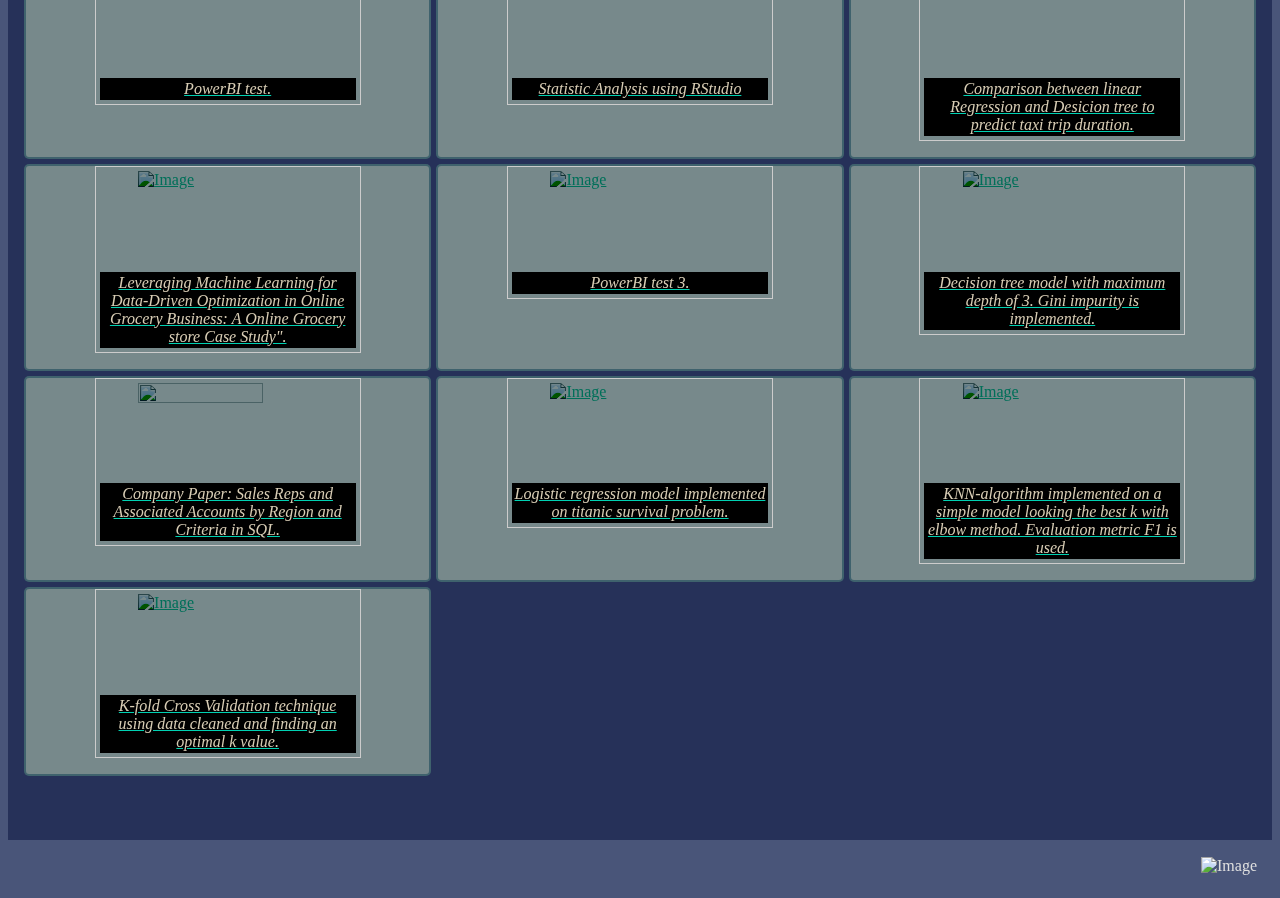
==== commit 7b3d1841: "New Projects R Regression Methods" ====
--- a/index.html
+++ b/index.html
@@ -41,7 +41,7 @@
 			<div class="nav-right nav-menu">
 				<a class="nav-item" href="#about"><b>About</b></a>
 				<a class="nav-item" href="#projects"><b>Projects</b></a>
-					<a class="nav-item" href="cv_AP.pdf" target="_blank" download>
+					<a class="nav-item" href="cvAP-da.pdf" target="_blank" download>
 						<button class="download-button"><b>cv</b></button></a>
 			</div>
 
@@ -89,7 +89,8 @@
 				  <button class="btn" onclick="filterSelection('python')"> Python</button>
 				  <button class="btn" onclick="filterSelection('sql')"> SQL</button>
 				  <button class="btn" onclick="filterSelection('powerbi')"> Power BI</button>
-				  <!-- <button class="btn" onclick="filterSelection('color')"> Colors</button> -->
+  				  <button class="btn" onclick="filterSelection('rstudio')"> RStudio</button>
+			  <!-- <button class="btn" onclick="filterSelection('color')"> Colors</button> -->
 				</div>
 
 				<div class="filter-sections">
@@ -117,6 +118,17 @@
 							</a>
 						</article>
 					</div>
+					<!-- Project Rstudio -->
+					<div class="box jello-horizontal filterItems rstudio">
+						<article>
+							<a href="projects/ModelosRegresion-Block.html">
+								<figure class="image project-figure">
+									<img src="https://i.ibb.co/njWbyKR/Screenshot-from-2024-11-24-12-49-27.png" alt="Image" class="img-responsive" >
+									<figcaption > Statistic Analysis using RStudio </figcaption>
+								</figure>
+							</a>
+						</article>
+					</div>
 					<!-- Project 2 -->
 					<div class="box jello-horizontal filterItems python">
 						<article>
@@ -153,6 +165,17 @@
 							</a>
 						</article>
 					</div>
+					<!-- Project Rstudio -->
+					<div class="box jello-horizontal filterItems rstudio">
+						<article>
+							<a href="https://github.com/AlejandroPinto5/Rstudio">
+								<figure class="image project-figure">
+									<img src="https://i.ibb.co/SR9hZzF/punto3.jpg" alt="Image" class="img-responsive" >
+									<figcaption > Statistic Analysis using RStudio </figcaption>
+								</figure>
+							</a>
+						</article>
+					</div>
 					<!-- Project Churn -->
 					<div class="box jello-horizontal filterItems python">
 						<article>
@@ -184,6 +207,17 @@
 									<img src="https://i.ibb.co/fX2kdzs/Power-Bi-Access-Data-Base-Engine-error-886x590.webp" alt="Image" class="img-responsive" >
 									<figcaption >	PowerBI test.
 									</figcaption>
+								</figure>
+							</a>
+						</article>
+					</div>
+					<!-- Project Rstudio -->
+					<div class="box jello-horizontal filterItems rstudio">
+						<article>
+							<a href="projects/ModelosRegresion-Ants.html">
+								<figure class="image project-figure">
+									<img src="https://i.ibb.co/5L8cYpr/Screenshot-from-2024-11-24-12-51-06.png" alt="Image" class="img-responsive" >
+									<figcaption > Statistic Analysis using RStudio </figcaption>
 								</figure>
 							</a>
 						</article>
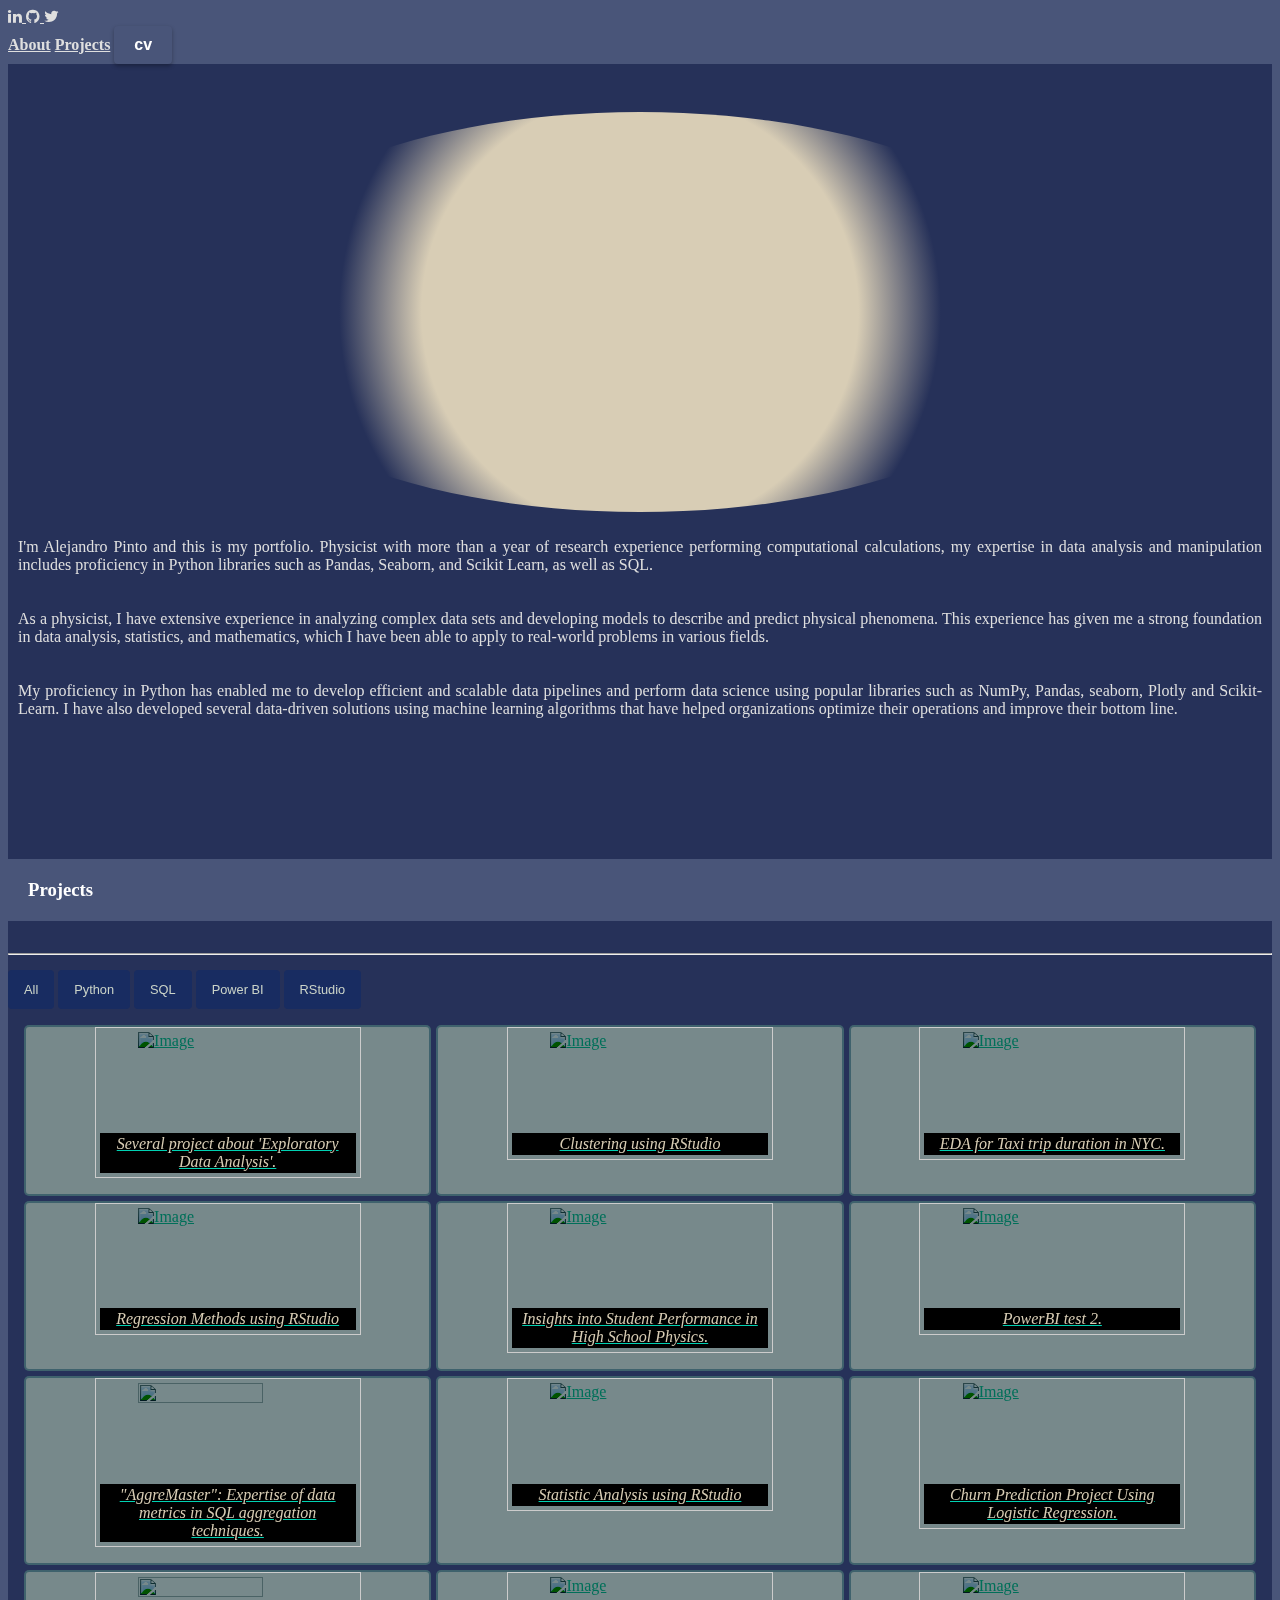
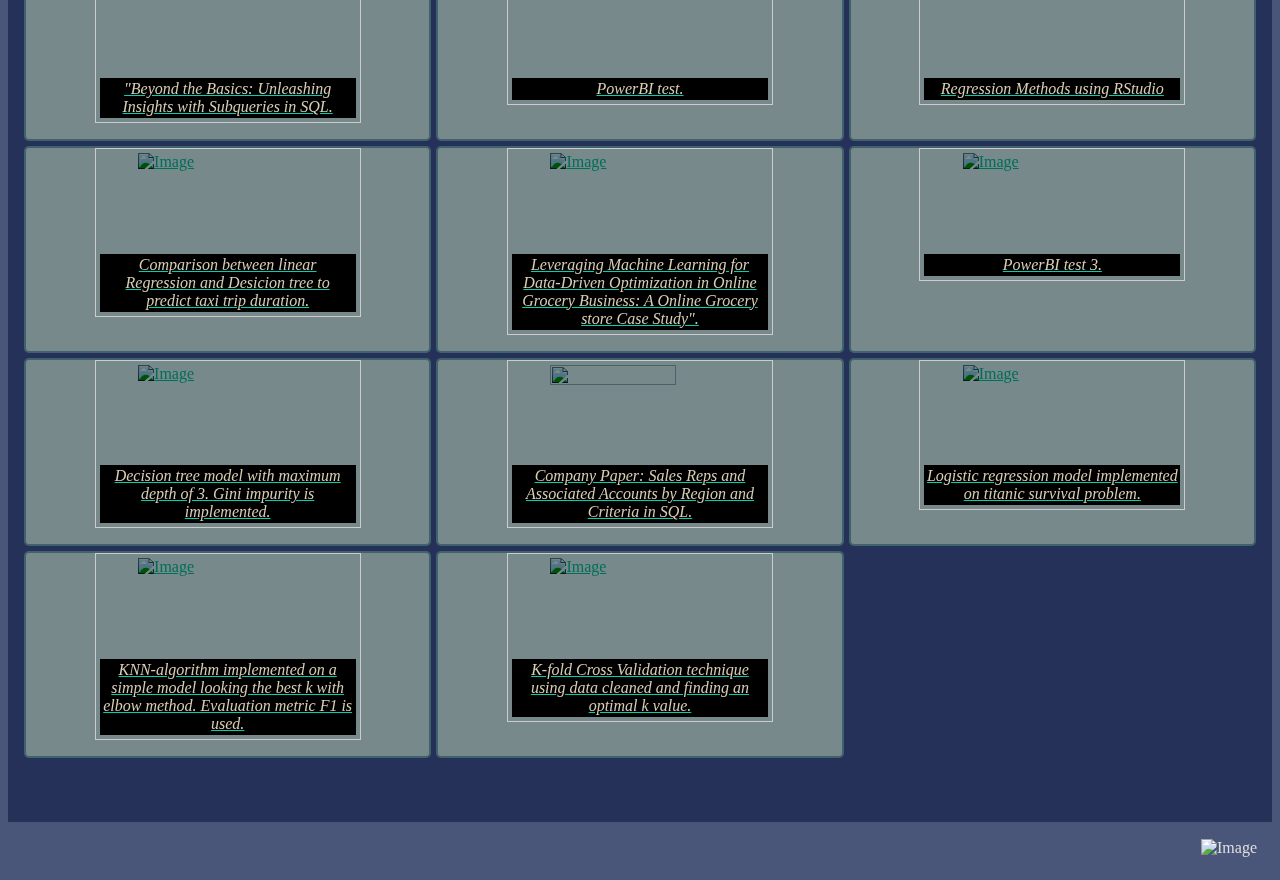
==== commit 4e39417c: "Project Rsutio Clustering and set images" ====
--- a/index.html
+++ b/index.html
@@ -106,6 +106,17 @@
 							</a>
 						</article>
 					</div>
+					<!-- Project Rstudio -->
+					<div class="box jello-horizontal filterItems rstudio">
+						<article>
+							<a href="projects/Clustering.html">
+								<figure class="image project-figure">
+									<img src="https://i.ibb.co/0X9j1Vx/Screenshot-from-2024-11-24-13-03-28.png" alt="Image" class="img-responsive" >
+									<figcaption > Clustering using RStudio </figcaption>
+								</figure>
+							</a>
+						</article>
+					</div>
 					<!-- Project eda taxi trip -->
 					<div class="box project-text jello-horizontal filterItems python">
 						<article>
@@ -124,7 +135,7 @@
 							<a href="projects/ModelosRegresion-Block.html">
 								<figure class="image project-figure">
 									<img src="https://i.ibb.co/njWbyKR/Screenshot-from-2024-11-24-12-49-27.png" alt="Image" class="img-responsive" >
-									<figcaption > Statistic Analysis using RStudio </figcaption>
+									<figcaption > Regression Methods using RStudio </figcaption>
 								</figure>
 							</a>
 						</article>
@@ -217,7 +228,7 @@
 							<a href="projects/ModelosRegresion-Ants.html">
 								<figure class="image project-figure">
 									<img src="https://i.ibb.co/5L8cYpr/Screenshot-from-2024-11-24-12-51-06.png" alt="Image" class="img-responsive" >
-									<figcaption > Statistic Analysis using RStudio </figcaption>
+									<figcaption > Regression Methods using RStudio </figcaption>
 								</figure>
 							</a>
 						</article>
